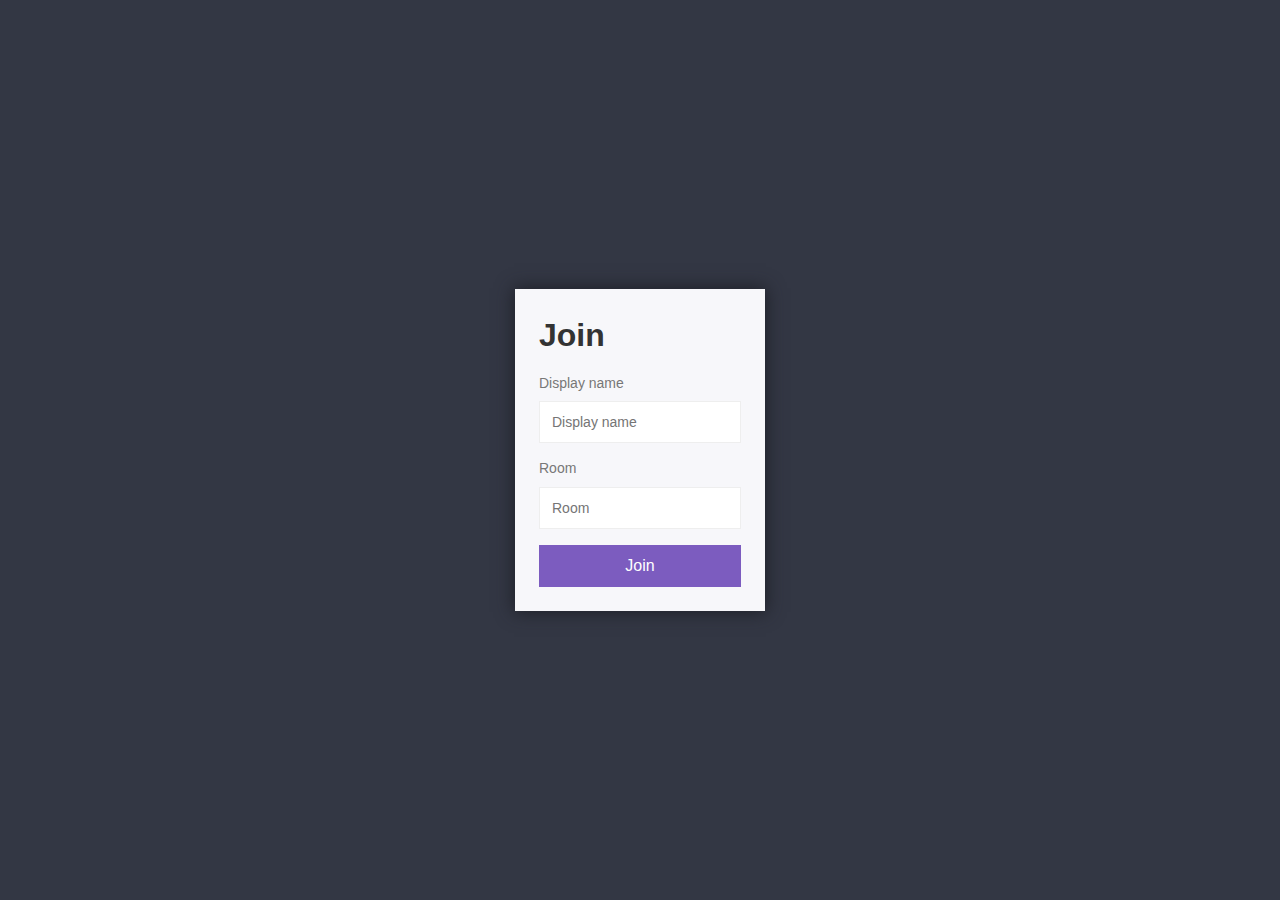
==== public/index.html @ 6d146fcb "initial commit" ====
<html lang="en">
  <head>
    <meta charset="UTF-8" />
    <meta name="viewport" content="width=device-width, initial-scale=1.0" />
    <meta http-equiv="X-UA-Compatible" content="ie=edge" />
    <title>The Chat App</title>
    <link rel="icon" href="./img/favicon.png" />
    <link rel="stylesheet" href="./css/styles.min.css" />
  </head>
  <body>
    <div class="centered-form">
      <div class="centered-form__box">
        <h1>Join</h1>
        <form action="/chat.html">
          <label for="display-name">Display name</label>
          <input
            type="text"
            name="username"
            placeholder="Display name"
            required
          />
          <label for="room">Room</label>
          <input type="text" name="room" placeholder="Room" required />
          <button>Join</button>
        </form>
      </div>
    </div>
  </body>
</html>
---- public/css/styles.min.css ----
*{margin:0;padding:0;box-sizing:border-box}html{font-size:16px}input{font-size:14px}body{line-height:1.4;color:#333;font-family:Helvetica,Arial,sans-serif}h1{margin-bottom:16px}label{display:block;font-size:14px;margin-bottom:8px;color:#777}input{border:1px solid #eee;padding:12px;outline:none}button{cursor:pointer;padding:12px;background:#7C5CBF;border:none;color:#fff;font-size:16px;transition:background .3s ease}button:hover{background:#6b47b8}button:disabled{cursor:default;background:#7c5cbf94}.centered-form{background:#333744;width:100vw;height:100vh;display:flex;justify-content:center;align-items:center}.centered-form__box{box-shadow:0 0 17px 1px #1D1F26;background:#F7F7FA;padding:24px;width:250px}.centered-form button{width:100%}.centered-form input{margin-bottom:16px;width:100%}.chat{display:flex}.chat__sidebar{height:100vh;color:#fff;background:#333744;width:225px;overflow-y:scroll}.chat__main{flex-grow:1;display:flex;flex-direction:column;max-height:100vh}.chat__messages{flex-grow:1;padding:24px 24px 0;overflow-y:scroll}.message{margin-bottom:16px}.message__name{font-weight:600;font-size:14px;margin-right:8px}.message__meta{color:#777;font-size:14px}.message a{color:#0070CC}.compose{display:flex;flex-shrink:0;margin-top:16px;padding:24px}.compose form{display:flex;flex-grow:1;margin-right:16px}.compose input{border:1px solid #eee;width:100%;padding:12px;margin:0 16px 0 0;flex-grow:1}.compose button{font-size:14px}.room-title{font-weight:400;font-size:22px;background:#2c2f3a;padding:24px}.list-title{font-weight:500;font-size:18px;margin-bottom:4px;padding:12px 24px 0}.users{list-style-type:none;font-weight:300;padding:12px 24px 0}
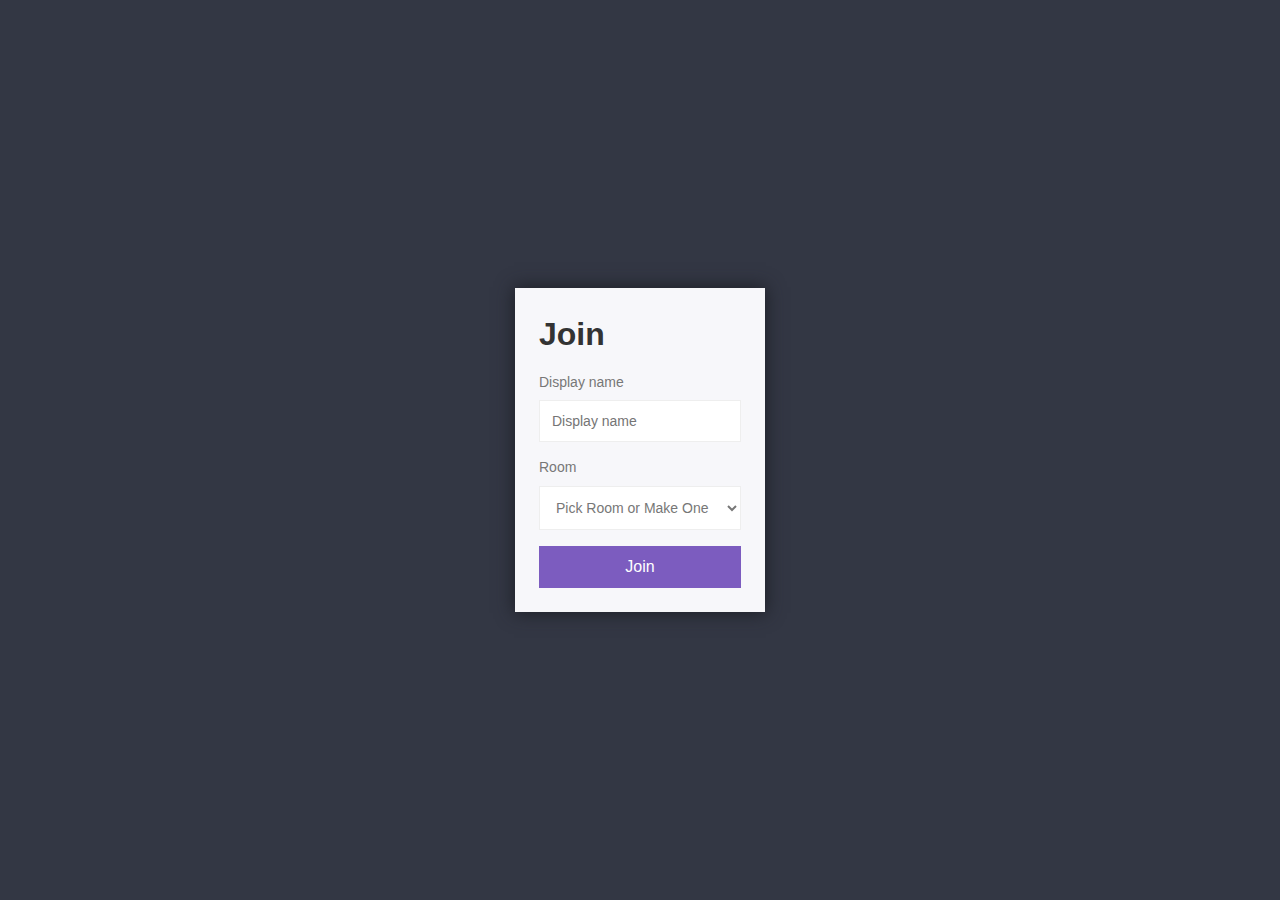
==== commit f3635b9e: "dropdown for room select" ====
--- a/public/index.html
+++ b/public/index.html
@@ -5,7 +5,7 @@
     <meta http-equiv="X-UA-Compatible" content="ie=edge" />
     <title>The Chat App</title>
     <link rel="icon" href="./img/favicon.png" />
-    <link rel="stylesheet" href="./css/styles.min.css" />
+    <link rel="stylesheet" href="./css/styles.css" />
   </head>
   <body>
     <div class="centered-form">
@@ -18,12 +18,19 @@
             name="username"
             placeholder="Display name"
             required
+            data-lpignore="true"
           />
           <label for="room">Room</label>
-          <input type="text" name="room" placeholder="Room" required />
+          <select name="room" id="room">
+            <option value="" disabled selected>Pick Room or Make One</option>
+            <option value="newRoom">NEW ROOM</option>
+          </select>
           <button>Join</button>
         </form>
       </div>
     </div>
+
+    <script src="/socket.io/socket.io.js"></script>
+    <script src="/js/index.js"></script>
   </body>
 </html>
--- a/public/css/styles.css
+++ b/public/css/styles.css
@@ -0,0 +1,196 @@
+/* General Styles */
+
+* {
+  margin: 0;
+  padding: 0;
+  box-sizing: border-box;
+}
+
+html {
+  font-size: 16px;
+}
+
+input,
+select {
+  font-size: 14px;
+}
+
+body {
+  line-height: 1.4;
+  color: #333333;
+  font-family: Helvetica, Arial, sans-serif;
+}
+
+h1 {
+  margin-bottom: 16px;
+}
+
+label {
+  display: block;
+  font-size: 14px;
+  margin-bottom: 8px;
+  color: #777;
+}
+
+input,
+select {
+  border: 1px solid #eeeeee;
+  padding: 12px;
+  outline: none;
+}
+
+button {
+  cursor: pointer;
+  padding: 12px;
+  background: #7c5cbf;
+  border: none;
+  color: white;
+  font-size: 16px;
+  transition: background 0.3s ease;
+}
+
+button:hover {
+  background: #6b47b8;
+}
+
+button:disabled {
+  cursor: default;
+  background: #7c5cbf94;
+}
+
+/* Join Page Styles */
+
+.centered-form {
+  background: #333744;
+  width: 100vw;
+  height: 100vh;
+  display: flex;
+  justify-content: center;
+  align-items: center;
+}
+
+.centered-form__box {
+  box-shadow: 0px 0px 17px 1px #1d1f26;
+  background: #f7f7fa;
+  padding: 24px;
+  width: 250px;
+}
+
+.centered-form button {
+  width: 100%;
+}
+
+.centered-form input {
+  margin-bottom: 16px;
+  width: 100%;
+}
+
+.centered-form select {
+  margin-bottom: 16px;
+  width: 100%;
+}
+
+select,
+option {
+  background-color: white;
+  color: #777;
+}
+
+/* Chat Page Layout */
+
+.chat {
+  display: flex;
+}
+
+.chat__sidebar {
+  height: 100vh;
+  color: white;
+  background: #333744;
+  width: 225px;
+  overflow-y: scroll;
+}
+
+/* Chat styles */
+
+.chat__main {
+  flex-grow: 1;
+  display: flex;
+  flex-direction: column;
+  max-height: 100vh;
+}
+
+.chat__messages {
+  flex-grow: 1;
+  padding: 24px 24px 0 24px;
+  overflow-y: scroll;
+}
+
+/* Message Styles */
+
+.message {
+  margin-bottom: 16px;
+}
+
+.message__name {
+  font-weight: 600;
+  font-size: 14px;
+  margin-right: 8px;
+}
+
+.message__meta {
+  color: #777;
+  font-size: 14px;
+}
+
+.message a {
+  color: #0070cc;
+}
+
+/* Message Composition Styles */
+
+.compose {
+  display: flex;
+  flex-shrink: 0;
+  margin-top: 16px;
+  padding: 24px;
+}
+
+.compose form {
+  display: flex;
+  flex-grow: 1;
+  margin-right: 16px;
+}
+
+.compose input {
+  border: 1px solid #eeeeee;
+  width: 100%;
+  padding: 12px;
+  margin: 0 16px 0 0;
+  flex-grow: 1;
+}
+
+.compose button {
+  font-size: 14px;
+}
+
+/* Chat Sidebar Styles */
+
+.room-title {
+  font-weight: 400;
+  font-size: 22px;
+  background: #2c2f3a;
+  padding: 24px;
+}
+
+.list-title {
+  font-weight: 500;
+  font-size: 18px;
+  margin-bottom: 4px;
+  padding: 12px 24px 0 24px;
+}
+
+.users {
+  list-style-type: none;
+  font-weight: 300;
+  padding: 12px 24px 0 24px;
+}
